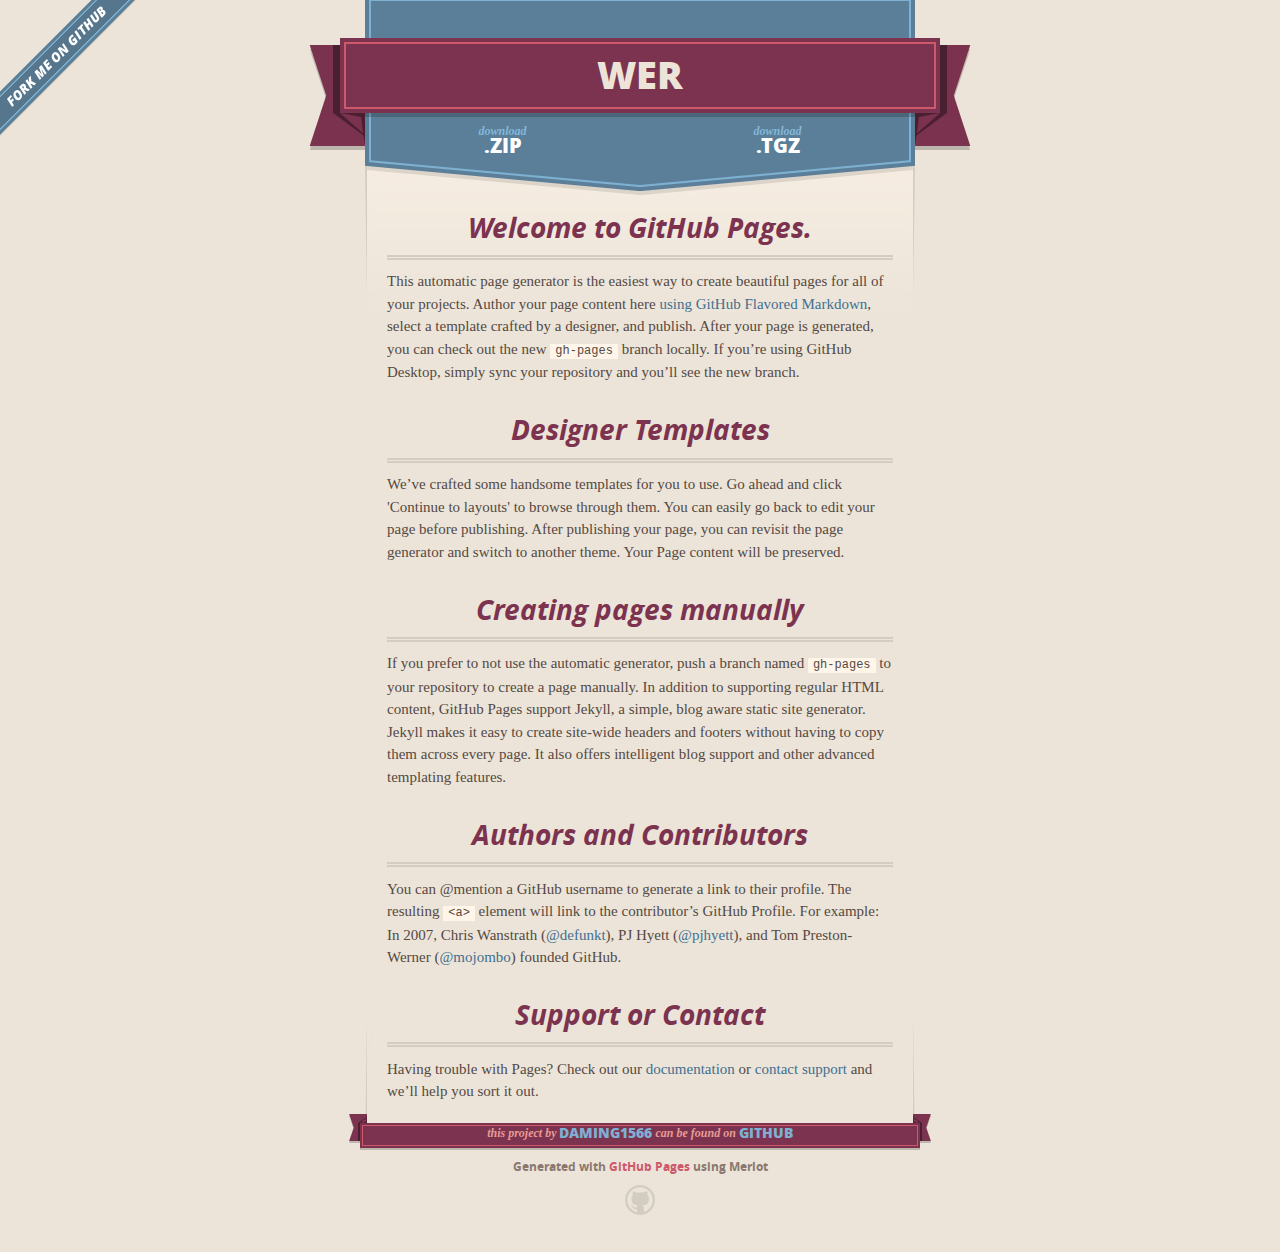
==== index.html @ cceaf855 "Create gh-pages branch via GitHub" ====
<!DOCTYPE html>
<html>
  <head>
    <meta charset='utf-8'>
    <meta http-equiv="X-UA-Compatible" content="chrome=1">
    <meta name="viewport" content="width=640">

    <link rel="stylesheet" href="stylesheets/core.css" media="screen">
    <link rel="stylesheet" href="stylesheets/mobile.css" media="handheld, only screen and (max-device-width:640px)">
    <link rel="stylesheet" href="stylesheets/github-light.css">

    <script type="text/javascript" src="javascripts/modernizr.js"></script>
    <script type="text/javascript" src="https://ajax.googleapis.com/ajax/libs/jquery/1.7.1/jquery.min.js"></script>
    <script type="text/javascript" src="javascripts/headsmart.min.js"></script>
    <script type="text/javascript">
      $(document).ready(function () {
        $('#main_content').headsmart()
      })
    </script>
    <title>Wer by daming1566</title>
  </head>

  <body>
    <a id="forkme_banner" href="https://github.com/daming1566/wer">View on GitHub</a>
    <div class="shell">

      <header>
        <span class="ribbon-outer">
          <span class="ribbon-inner">
            <h1>Wer</h1>
            <h2></h2>
          </span>
          <span class="left-tail"></span>
          <span class="right-tail"></span>
        </span>
      </header>

      <section id="downloads">
        <span class="inner">
          <a href="https://github.com/daming1566/wer/zipball/master" class="zip"><em>download</em> .ZIP</a><a href="https://github.com/daming1566/wer/tarball/master" class="tgz"><em>download</em> .TGZ</a>
        </span>
      </section>


      <span class="banner-fix"></span>


      <section id="main_content">
        <h3>
<a id="welcome-to-github-pages" class="anchor" href="#welcome-to-github-pages" aria-hidden="true"><span aria-hidden="true" class="octicon octicon-link"></span></a>Welcome to GitHub Pages.</h3>

<p>This automatic page generator is the easiest way to create beautiful pages for all of your projects. Author your page content here <a href="https://guides.github.com/features/mastering-markdown/">using GitHub Flavored Markdown</a>, select a template crafted by a designer, and publish. After your page is generated, you can check out the new <code>gh-pages</code> branch locally. If you’re using GitHub Desktop, simply sync your repository and you’ll see the new branch.</p>

<h3>
<a id="designer-templates" class="anchor" href="#designer-templates" aria-hidden="true"><span aria-hidden="true" class="octicon octicon-link"></span></a>Designer Templates</h3>

<p>We’ve crafted some handsome templates for you to use. Go ahead and click 'Continue to layouts' to browse through them. You can easily go back to edit your page before publishing. After publishing your page, you can revisit the page generator and switch to another theme. Your Page content will be preserved.</p>

<h3>
<a id="creating-pages-manually" class="anchor" href="#creating-pages-manually" aria-hidden="true"><span aria-hidden="true" class="octicon octicon-link"></span></a>Creating pages manually</h3>

<p>If you prefer to not use the automatic generator, push a branch named <code>gh-pages</code> to your repository to create a page manually. In addition to supporting regular HTML content, GitHub Pages support Jekyll, a simple, blog aware static site generator. Jekyll makes it easy to create site-wide headers and footers without having to copy them across every page. It also offers intelligent blog support and other advanced templating features.</p>

<h3>
<a id="authors-and-contributors" class="anchor" href="#authors-and-contributors" aria-hidden="true"><span aria-hidden="true" class="octicon octicon-link"></span></a>Authors and Contributors</h3>

<p>You can @mention a GitHub username to generate a link to their profile. The resulting <code>&lt;a&gt;</code> element will link to the contributor’s GitHub Profile. For example: In 2007, Chris Wanstrath (<a href="https://github.com/defunkt" class="user-mention">@defunkt</a>), PJ Hyett (<a href="https://github.com/pjhyett" class="user-mention">@pjhyett</a>), and Tom Preston-Werner (<a href="https://github.com/mojombo" class="user-mention">@mojombo</a>) founded GitHub.</p>

<h3>
<a id="support-or-contact" class="anchor" href="#support-or-contact" aria-hidden="true"><span aria-hidden="true" class="octicon octicon-link"></span></a>Support or Contact</h3>

<p>Having trouble with Pages? Check out our <a href="https://help.github.com/pages">documentation</a> or <a href="https://github.com/contact">contact support</a> and we’ll help you sort it out.</p>
      </section>

      <footer>
        <span class="ribbon-outer">
          <span class="ribbon-inner">
            <p>this project by <a href="https://github.com/daming1566">daming1566</a> can be found on <a href="https://github.com/daming1566/wer">GitHub</a></p>
          </span>
          <span class="left-tail"></span>
          <span class="right-tail"></span>
        </span>
        <p>Generated with <a href="https://pages.github.com">GitHub Pages</a> using Merlot</p>
        <span class="octocat"></span>
      </footer>

    </div>

    
  </body>
</html>
---- stylesheets/core.css ----
@import url("screen.css");
@import url("non-screen.css") handheld;
@import url("non-screen.css") only screen and (max-device-width:640px);
---- stylesheets/mobile.css ----
/* Generated by Font Squirrel (http://www.fontsquirrel.com) on February 9, 2012 */


@font-face {
  font-family: 'Open Sans';
  src: url('../fonts/opensans-regular-webfont.eot');
  src: url('../fonts/opensans-regular-webfont.eot?#iefix') format('embedded-opentype'),
       url('../fonts/opensans-regular-webfont.woff') format('woff'),
       url('../fonts/opensans-regular-webfont.ttf') format('truetype'),
       url('../fonts/opensans-regular-webfont.svg#OpenSansRegular') format('svg');
  font-weight: normal;
  font-style: normal;
}

@font-face {
  font-family: 'Open Sans';
  src: url('../fonts/opensans-italic-webfont.eot');
  src: url('../fonts/opensans-italic-webfont.eot?#iefix') format('embedded-opentype'),
       url('../fonts/opensans-italic-webfont.woff') format('woff'),
       url('../fonts/opensans-italic-webfont.ttf') format('truetype'),
       url('../fonts/opensans-italic-webfont.svg#OpenSansItalic') format('svg');
  font-weight: normal;
  font-style: italic;
}

@font-face {
  font-family: 'Open Sans';
  src: url('../fonts/opensans-bold-webfont.eot');
  src: url('../fonts/opensans-bold-webfont.eot?#iefix') format('embedded-opentype'),
       url('../fonts/opensans-bold-webfont.woff') format('woff'),
       url('../fonts/opensans-bold-webfont.ttf') format('truetype'),
       url('../fonts/opensans-bold-webfont.svg#OpenSansBold') format('svg');
  font-weight: bold;
  font-style: normal;
}

@font-face {
  font-family: 'Open Sans';
  src: url('../fonts/opensans-bolditalic-webfont.eot');
  src: url('../fonts/opensans-bolditalic-webfont.eot?#iefix') format('embedded-opentype'),
       url('../fonts/opensans-bolditalic-webfont.woff') format('woff'),
       url('../fonts/opensans-bolditalic-webfont.ttf') format('truetype'),
       url('../fonts/opensans-bolditalic-webfont.svg#OpenSansBoldItalic') format('svg');
  font-weight: bold;
  font-style: italic;
}

@font-face {
  font-family: 'Open Sans';
  src: url('../fonts/opensans-extrabold-webfont.eot');
  src: url('../fonts/opensans-extrabold-webfont.eot?#iefix') format('embedded-opentype'),
       url('../fonts/opensans-extrabold-webfont.woff') format('woff'),
       url('../fonts/opensans-extrabold-webfont.ttf') format('truetype'),
       url('../fonts/opensans-extrabold-webfont.svg#OpenSansExtrabold') format('svg');
  font-weight: bolder;
  font-style: normal;
}


/* http://meyerweb.com/eric/tools/css/reset/ 
   v2.0 | 20110126
   License: none (public domain)
*/

html, body, div, span, applet, object, iframe,
h1, h2, h3, h4, h5, h6, p, blockquote, pre,
a, abbr, acronym, address, big, cite, code,
del, dfn, em, img, ins, kbd, q, s, samp,
small, strike, strong, sub, sup, tt, var,
b, u, i, center,
dl, dt, dd, ol, ul, li,
fieldset, form, label, legend,
table, caption, tbody, tfoot, thead, tr, th, td,
article, aside, canvas, details, embed, 
figure, figcaption, footer, header, hgroup, 
menu, nav, output, ruby, section, summary,
time, mark, audio, video {
  margin: 0;
  padding: 0;
  border: 0;
  font-size: 100%;
  font: inherit;
  vertical-align: baseline;
}
/* HTML5 display-role reset for older browsers */
article, aside, details, figcaption, figure, 
footer, header, hgroup, menu, nav, section {
  display: block;
}
body {
  line-height: 1;
}
ol, ul {
  list-style: none;
}
blockquote, q {
  quotes: none;
}
blockquote:before, blockquote:after,
q:before, q:after {
  content: '';
  content: none;
}
table {
  border-collapse: collapse;
  border-spacing: 0;
}

header, footer, section {
  display: block;
  position: relative;
}

/* STYLES */

div.shell {
  display: block;
  width: 640px;
  margin: 0 auto;
}

a#forkme_banner {
  display: none;
}

/* header */

header {
  position: relative;
  z-index: 2;
  margin: 0;
  max-width: 640px;
  top: 51px;
}

header span.ribbon-inner {
  position: relative;
  display: block;
  background-color: #cd596b;
  border: 8px solid #7c334f;
  padding: 6px;
  z-index: 1;
}

header span.left-tail, header span.right-tail {
  position: relative;
  display: block;
  width: 19px;
  height: 10px;
  background: transparent url(../images/ribbon-tail-sprite-2x.png) 0 0 no-repeat;
  position: absolute;
  bottom: -10px;
  z-index: 0;
}

header span.left-tail {
  background-position: 0 0;
  left: 0;
}

header span.right-tail {
  background-position: -19px 0;
  right: 0;
}

header h1 {
  background-color: #7c334f;
  font-size: 2em;
  font-weight: bolder;
  font-style: normal;
  text-transform: uppercase;
  color: #ece4d8;
  text-align: center;
  line-height:1;  
  padding: 14px 20px 0;
}

header h2 {
  background-color: #7c334f;
  font: bold italic .85em/1.5 Georgia, Times, “Times New Roman”, serif;
  color: #e69b95;
  padding-bottom: 14px;
  margin-top: -3px;
  text-align: center;
}

section#downloads {
  position: relative;
  display: block;
  height: 171px;
  width: 602px;
  padding-bottom: 150px;
  margin: 51px auto -250px;
  z-index: 1;
  background: transparent url(../images/shield.png) center 0 no-repeat;
}

section#downloads a {
  display: none;
}

span.banner-fix {
  background: transparent url(../images/shield-fallback.png) center top no-repeat;
  display: block;
  height: 31px;
  position: absolute;
  width: 640px;
  top: 20px;

}

section#main_content {
  z-index: 2;
  padding: 20px 40px 0;
  min-height:185px;
}

/* footer */

footer {
  background: none;
  padding-top: 104px;
  margin: -94px auto 40px;
  max-width:640px;
  text-align: center;
}

footer span.ribbon-outer {
  display: block;
  position: relative;
  border-bottom: 2px solid #bdb6ad;
}

footer span.ribbon-inner {
  position: relative;
  display: block;
  background-color: #cd596b;
  border: 8px solid #7c334f;
  padding: 6px;
  z-index: 1;
}

footer p {
  font-family: 'Open Sans', sans-serif;
  font-weight: bold;
  font-size: .6em;
  color: #8b786f;
}

footer a {
  color: #cd596b;
}

footer span.ribbon-inner p {
  background-color: #7c334f;
  margin: 0;
  color: #e69b95;
  font: bold italic 22px/1 Georgia, Times, “Times New Roman”, serif;
  height: auto;
  line-height: 1.1;
  padding: 20px 0px 10px;
}

footer span.ribbon-inner a {
  display: block;
  position: relative;
  bottom: 0;
  color: #7eb0d2;
  font-family: 'Open Sans', sans-serif;
  text-transform: uppercase;
  font-style: normal;
  font-weight: bolder;
  font-size: 38px;
  padding-bottom: 10px;
}

footer span.ribbon-inner a:hover {
  color: #7eb0d2;
}

footer span.left-tail, footer span.right-tail {
  position: relative;
  display: block;
  width: 23px;
  height: 126px;
  background: transparent url(../images/small-ribbon-tail-sprite-2x.png) 0 0 no-repeat;
  position: absolute;
  top: -126px;
  z-index: 0;
}

footer span.left-tail {
  background-position: 0 0;
  left: 0;
}

footer span.right-tail {
  background-position: -23px 0;
  right: 0;
}

footer span.octocat {
  background: transparent url(../images/octocat-2x.png) 0 0 no-repeat;
  display: block;
  width: 60px;
  height: 60px;
  margin: 20px auto 0;}

/* content */

body {
  background: #ece4d8;
  font: normal normal 30px/1.5 Georgia, Palatino,” Palatino Linotype”, Times, “Times New Roman”, serif;
  color: #544943;
  -webkit-font-smoothing: antialiased;
}

a, a:hover {
  color: #417090;
}

a {
  text-decoration: none;
}

a:hover {
  text-decoration: underline;
}

h1,h2,h3,h4,h5,h6 {
  font-family: 'Open Sans', sans-serif;
  font-weight: bold;
}

p {
  margin: .7em 0 0;
}

strong {
  font-weight: bold;
}

em {
  font-style: italic;
}

ol {
  margin: .7em 0;
  list-style-type: decimal;
  padding-left: 1.35em;
}

ul {
  margin: .7em 0;
  padding-left: 1.35em;
}

ul li {
  padding-left: 20px;
  background: transparent url(../images/chevron-2x.png) left 15px no-repeat;
}

blockquote {
  font-family: 'Open Sans', sans-serif;
  margin: 20px 0;
  color: #8b786f;
  padding-left: 1.35em;
  background: transparent url('../images/blockquote-gfx-2x.png') 0 8px no-repeat;
}

img {
  -webkit-box-shadow: 0px 4px 0px #bdb6ad;
  -moz-box-shadow: 0px 4px 0px #bdb6ad;
  box-shadow: 0px 4px 0px #bdb6ad;
  border: 4px solid #fff6e9;
  max-width: 556px;
}

hr {
  border: none;
  outline: none;
  height: 42px;
  background: transparent url('../images/hr-2x.jpg') center center repeat-x;
  margin: 0 0 20px;
}

code {
  background: #fff6e9;
  font: normal normal .9em/1.7 "Lucida Sans Typewriter", "Lucida Console", Monaco, "Bitstream Vera Sans Mono", monospace;
  padding: 0 5px 1px;
}

pre {
  margin: 10px 0 20px;
  padding: .7em;
  background: #fff6e9;
  border-bottom: 4px solid #bdb6ad;
  font: normal normal .9em/1.7 "Lucida Sans Typewriter", "Lucida Console", Monaco, "Bitstream Vera Sans Mono", monospace;
  overflow: auto;
}

table {
  background: #fff6e9;
  display: table;
  width: 100%;
  border-collapse: separate;
  border-bottom: 4px solid #bdb6ad;
  margin: 10px 0;
}

tr {
  display: table-row;
}

th {
  display: table-cell;
  padding: 2px 10px;
  border: solid #ece4d8;
  border-width: 0 4px 4px 0;
  color: #cd596b;
  font-family: 'Open Sans', sans-serif;
  font-weight: bold;
  font-size: .85em;
}

td {
  display: table-cell;
  padding: 0 .7em;
  border: solid #ece4d8;
  border-width: 0 4px 4px 0;
}

td:last-child, th:last-child {
  border-right: none;
}

tr:last-child td {
  border-bottom: none;
}

dl {
  margin: .7em 0 20px;
}

dt {
  font-family: 'Open Sans', sans-serif;
  font-weight: bold;
}

dd {
  padding-left: 1.35em;
}

dd p:first-child {
  margin-top: 0;
}

/* Content based headers */

#main_content > .header-level-1:first-child,
#main_content > .header-level-2:first-child,
#main_content > .header-level-3:first-child,
#main_content > .header-level-4:first-child,
#main_content > .header-level-5:first-child,
#main_content > .header-level-6:first-child {
  margin-top: 0;
}

.header-level-1 {
  font-size: 1.85em;
  border-bottom: .2em double #d3ccc1;
  color: #7c334f;
  text-align: center;
  font-style: italic;
  margin: 1.1em 0 .38em;
  line-height: 1.2;
  padding-bottom: 10px
}

.header-level-2 {
  font-size: 1.58em;
  color: #7c334f;
  margin: .95em 0 .5em;
  border-bottom: .1em solid #D3CCC1;
  line-height: 1.2;
  padding-bottom: 10px
}

.header-level-3 {
  margin: 20px 0 10px;
  font-size: 1.45em;
}

.header-level-4 {
  margin: .6em 0;
  font-size: 1.2em;
  color: #cd596b;
}

.header-level-5 {
  margin: .7em 0;
  font-size: 1em;
  color: #8b786f;
}

.header-level-6 {
  margin: .8em 0;
  font-size: .85em;
  font-style: italic;
}
---- stylesheets/github-light.css ----
/*
The MIT License (MIT)

Copyright (c) 2016 GitHub, Inc.

Permission is hereby granted, free of charge, to any person obtaining a copy
of this software and associated documentation files (the "Software"), to deal
in the Software without restriction, including without limitation the rights
to use, copy, modify, merge, publish, distribute, sublicense, and/or sell
copies of the Software, and to permit persons to whom the Software is
furnished to do so, subject to the following conditions:

The above copyright notice and this permission notice shall be included in all
copies or substantial portions of the Software.

THE SOFTWARE IS PROVIDED "AS IS", WITHOUT WARRANTY OF ANY KIND, EXPRESS OR
IMPLIED, INCLUDING BUT NOT LIMITED TO THE WARRANTIES OF MERCHANTABILITY,
FITNESS FOR A PARTICULAR PURPOSE AND NONINFRINGEMENT. IN NO EVENT SHALL THE
AUTHORS OR COPYRIGHT HOLDERS BE LIABLE FOR ANY CLAIM, DAMAGES OR OTHER
LIABILITY, WHETHER IN AN ACTION OF CONTRACT, TORT OR OTHERWISE, ARISING FROM,
OUT OF OR IN CONNECTION WITH THE SOFTWARE OR THE USE OR OTHER DEALINGS IN THE
SOFTWARE.

*/

.pl-c /* comment */ {
  color: #969896;
}

.pl-c1 /* constant, variable.other.constant, support, meta.property-name, support.constant, support.variable, meta.module-reference, markup.raw, meta.diff.header */,
.pl-s .pl-v /* string variable */ {
  color: #0086b3;
}

.pl-e /* entity */,
.pl-en /* entity.name */ {
  color: #795da3;
}

.pl-smi /* variable.parameter.function, storage.modifier.package, storage.modifier.import, storage.type.java, variable.other */,
.pl-s .pl-s1 /* string source */ {
  color: #333;
}

.pl-ent /* entity.name.tag */ {
  color: #63a35c;
}

.pl-k /* keyword, storage, storage.type */ {
  color: #a71d5d;
}

.pl-s /* string */,
.pl-pds /* punctuation.definition.string, string.regexp.character-class */,
.pl-s .pl-pse .pl-s1 /* string punctuation.section.embedded source */,
.pl-sr /* string.regexp */,
.pl-sr .pl-cce /* string.regexp constant.character.escape */,
.pl-sr .pl-sre /* string.regexp source.ruby.embedded */,
.pl-sr .pl-sra /* string.regexp string.regexp.arbitrary-repitition */ {
  color: #183691;
}

.pl-v /* variable */ {
  color: #ed6a43;
}

.pl-id /* invalid.deprecated */ {
  color: #b52a1d;
}

.pl-ii /* invalid.illegal */ {
  color: #f8f8f8;
  background-color: #b52a1d;
}

.pl-sr .pl-cce /* string.regexp constant.character.escape */ {
  font-weight: bold;
  color: #63a35c;
}

.pl-ml /* markup.list */ {
  color: #693a17;
}

.pl-mh /* markup.heading */,
.pl-mh .pl-en /* markup.heading entity.name */,
.pl-ms /* meta.separator */ {
  font-weight: bold;
  color: #1d3e81;
}

.pl-mq /* markup.quote */ {
  color: #008080;
}

.pl-mi /* markup.italic */ {
  font-style: italic;
  color: #333;
}

.pl-mb /* markup.bold */ {
  font-weight: bold;
  color: #333;
}

.pl-md /* markup.deleted, meta.diff.header.from-file */ {
  color: #bd2c00;
  background-color: #ffecec;
}

.pl-mi1 /* markup.inserted, meta.diff.header.to-file */ {
  color: #55a532;
  background-color: #eaffea;
}

.pl-mdr /* meta.diff.range */ {
  font-weight: bold;
  color: #795da3;
}

.pl-mo /* meta.output */ {
  color: #1d3e81;
}
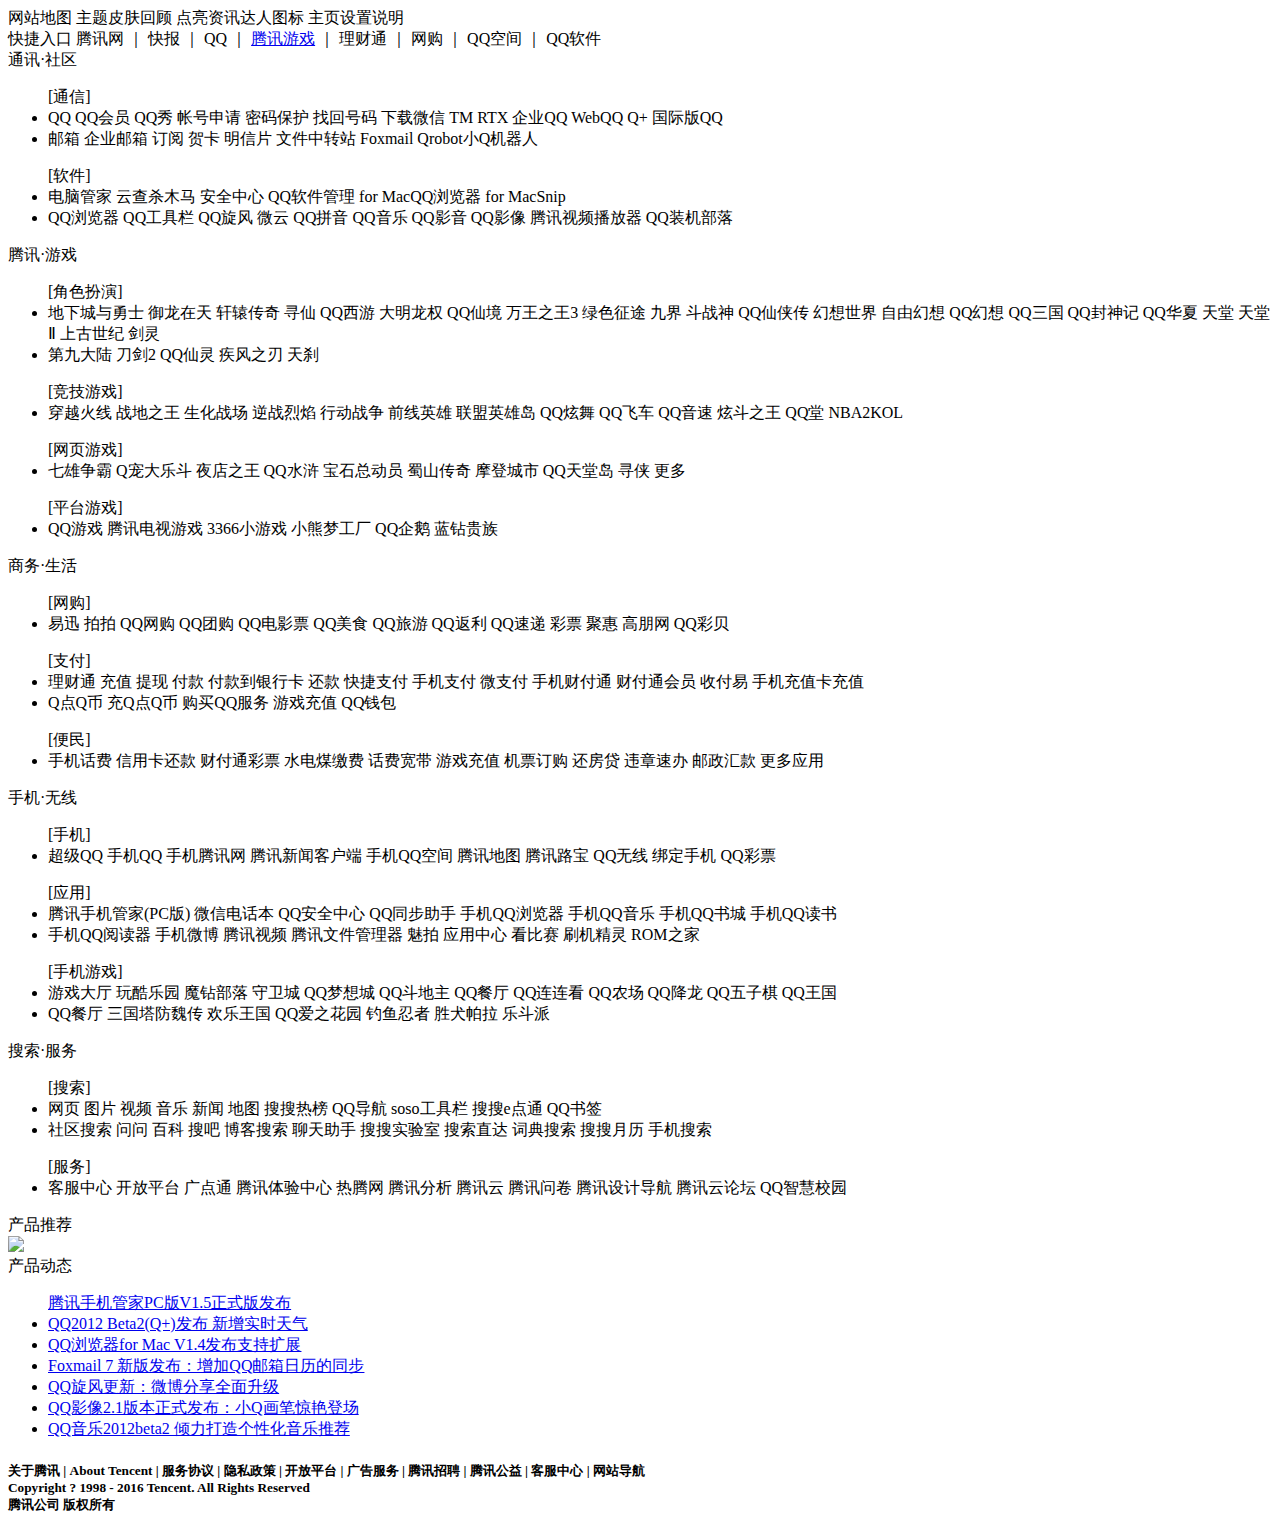
==== commit 6c27d60c: "Update index.html" ====
--- a/index.html
+++ b/index.html
@@ -4,10 +4,9 @@
     <meta charset='utf-8'>
     <meta http-equiv="X-UA-Compatible" content="chrome=1">
     <meta name="viewport" content="width=640">
-
-    <link rel="stylesheet" href="stylesheets/core.css" media="screen">
-    <link rel="stylesheet" href="stylesheets/mobile.css" media="handheld, only screen and (max-device-width:640px)">
-    <link rel="stylesheet" href="stylesheets/github-light.css">
+<title>tab</title>
+    <link rel="stylesheet" href="stylesheets/tab.css" media="screen">
+    
 
     <script type="text/javascript" src="javascripts/modernizr.js"></script>
     <script type="text/javascript" src="https://ajax.googleapis.com/ajax/libs/jquery/1.7.1/jquery.min.js"></script>
@@ -21,71 +20,100 @@
   </head>
 
   <body>
-    <a id="forkme_banner" href="https://github.com/daming1566/wer">View on GitHub</a>
-    <div class="shell">
 
-      <header>
-        <span class="ribbon-outer">
-          <span class="ribbon-inner">
-            <h1>Wer</h1>
-            <h2></h2>
-          </span>
-          <span class="left-tail"></span>
-          <span class="right-tail"></span>
-        </span>
-      </header>
+ <div class="body">
+ <div class="nav">网站地图 主题皮肤回顾 点亮资讯达人图标 主页设置说明</div>
+  <div class="subnav">快捷入口 腾讯网 ｜ 快报 ｜ QQ ｜ <a href="homepage.html">腾讯游戏</a> ｜ 理财通 ｜ 网购 ｜ QQ空间 ｜ QQ软件</div>
+  <div class="main_a">
+<div class="column_a">
+<div class="column_title">通讯·社区</div></div>
+<ul>[通信] 
+<li>QQ QQ会员 QQ秀 帐号申请 密码保护 找回号码 下载微信 TM RTX 企业QQ WebQQ Q+ 国际版QQ</li>
+<li> 邮箱 企业邮箱 订阅 贺卡 明信片 文件中转站 Foxmail Qrobot小Q机器人</li></ul>
+<ul>[软件] 
+<li>电脑管家 云查杀木马 安全中心 QQ软件管理 for MacQQ浏览器 for MacSnip</li>
+<li> QQ浏览器 QQ工具栏 QQ旋风 微云 QQ拼音 QQ音乐 QQ影音 QQ影像 腾讯视频播放器 QQ装机部落
+</li></ul>
+</div>
+<div class="main_b">
+<div class="column_b">
+<div class="column_title">腾讯·游戏</div></div>
+<ul>[角色扮演] 
+<li>地下城与勇士 御龙在天 轩辕传奇 寻仙 QQ西游 大明龙权 QQ仙境 万王之王3 绿色征途 九界 斗战神 QQ仙侠传 幻想世界 自由幻想 QQ幻想 QQ三国 QQ封神记 QQ华夏 天堂 天堂Ⅱ 上古世纪 剑灵  </li>
+<li> 第九大陆 刀剑2 QQ仙灵 疾风之刃 天刹</li></ul>
+<ul>[竞技游戏] 
+<li>穿越火线 战地之王 生化战场 逆战烈焰 行动战争 前线英雄 联盟英雄岛 QQ炫舞 QQ飞车 QQ音速 炫斗之王 QQ堂 NBA2KOL
+</li></ul>
+<ul>[网页游戏]
+<li>七雄争霸 Q宠大乐斗 夜店之王 QQ水浒 宝石总动员 蜀山传奇 摩登城市 QQ天堂岛 寻侠 更多</li></ul>
+<ul>[平台游戏]
+<li>QQ游戏 腾讯电视游戏 3366小游戏 小熊梦工厂 QQ企鹅 蓝钻贵族
+</li></ul></div>
+<div class="main_c">
+<div class="column_c">
+<div class="column_title">商务·生活</div></div>
+<ul>[网购]
+<li>易迅 拍拍 QQ网购 QQ团购 QQ电影票 QQ美食 QQ旅游 QQ返利 QQ速递 彩票 聚惠 高朋网 QQ彩贝</li></ul>
+<ul>[支付]
+<li>理财通 充值 提现 付款 付款到银行卡 还款 快捷支付 手机支付  微支付 手机财付通 财付通会员 收付易 手机充值卡充值</li>
+<li>Q点Q币 充Q点Q币 购买QQ服务 游戏充值 QQ钱包</li></ul>
+<ul>[便民]
+<li>手机话费 信用卡还款 财付通彩票 水电煤缴费 话费宽带 游戏充值 机票订购 还房贷 违章速办 邮政汇款 更多应用</li></div>
+<div class="main_d">
+<div class="column_d">
+<div class="column_title">手机·无线</div></div>
+<ul>[手机]
+<li>超级QQ 手机QQ 手机腾讯网 腾讯新闻客户端 手机QQ空间 腾讯地图 腾讯路宝 QQ无线 绑定手机 QQ彩票</li></ul>
+<ul>[应用]
+<li>腾讯手机管家(PC版) 微信电话本 QQ安全中心 QQ同步助手 手机QQ浏览器 手机QQ音乐 手机QQ书城 手机QQ读书</li>
 
-      <section id="downloads">
-        <span class="inner">
-          <a href="https://github.com/daming1566/wer/zipball/master" class="zip"><em>download</em> .ZIP</a><a href="https://github.com/daming1566/wer/tarball/master" class="tgz"><em>download</em> .TGZ</a>
-        </span>
-      </section>
+<li>手机QQ阅读器 手机微博 腾讯视频 腾讯文件管理器 魅拍 应用中心 看比赛 刷机精灵 ROM之家</li></ul>
+<ul>[手机游戏]
+<li>游戏大厅 玩酷乐园 魔钻部落 守卫城 QQ梦想城 QQ斗地主 QQ餐厅 QQ连连看 QQ农场 QQ降龙 QQ五子棋 QQ王国
+</li>
+<li>QQ餐厅 三国塔防魏传 欢乐王国 QQ爱之花园 钓鱼忍者 胜犬帕拉 乐斗派</li>
+</ul>
+</div>
+<div class="main_e">
+<div class="column_e">
+<div class="column_title">搜索·服务</div></div>
+<ul>[搜索]
+<li>网页 图片 视频 音乐 新闻 地图 搜搜热榜 QQ导航 soso工具栏 搜搜e点通 QQ书签 </li>
+<li>社区搜索 问问 百科 搜吧 博客搜索 聊天助手 搜搜实验室 搜索直达 词典搜索 搜搜月历 手机搜索</li></ul>
+<ul>[服务]
+<li>客服中心 开放平台 广点通 腾讯体验中心 热腾网 腾讯分析 腾讯云 腾讯问卷 腾讯设计导航 腾讯云论坛 QQ智慧校园</li>
+</div>
+<div class="hot">产品推荐</div>
+<img src="images/mapAio.jpg">
+<div class="news">
+<div class="news_title">产品动态</div>
+<ul><a href="#">腾讯手机管家PC版V1.5正式版发布</a>
+<li><a href="#">QQ2012 Beta2(Q+)发布 新增实时天气</a></li>
+<li><a href="#">QQ浏览器for Mac V1.4发布支持扩展</a></li>
+<li><a href="#">Foxmail 7 新版发布：增加QQ邮箱日历的同步</a></li>
+<li><a href="#">QQ旋风更新：微博分享全面升级</a></li>
+<li><a href="#">QQ影像2.1版本正式发布：小Q画笔惊艳登场</a></li>
+<li><a href="#">QQ音乐2012beta2 倾力打造个性化音乐推荐</a></li>
+</ul>
+</div>
+<div class="border"></div>
+<h5>关于腾讯 | About Tencent | 服务协议 | 隐私政策 | 开放平台 | 广告服务 | 腾讯招聘 | 腾讯公益 | 客服中心 | 网站导航 <br/>
+
+Copyright ? 1998 - 2016 Tencent. All Rights Reserved<br/>
+
+腾讯公司 版权所有 </h5>
 
 
-      <span class="banner-fix"></span>
 
 
-      <section id="main_content">
-        <h3>
-<a id="welcome-to-github-pages" class="anchor" href="#welcome-to-github-pages" aria-hidden="true"><span aria-hidden="true" class="octicon octicon-link"></span></a>Welcome to GitHub Pages.</h3>
 
-<p>This automatic page generator is the easiest way to create beautiful pages for all of your projects. Author your page content here <a href="https://guides.github.com/features/mastering-markdown/">using GitHub Flavored Markdown</a>, select a template crafted by a designer, and publish. After your page is generated, you can check out the new <code>gh-pages</code> branch locally. If you’re using GitHub Desktop, simply sync your repository and you’ll see the new branch.</p>
 
-<h3>
-<a id="designer-templates" class="anchor" href="#designer-templates" aria-hidden="true"><span aria-hidden="true" class="octicon octicon-link"></span></a>Designer Templates</h3>
 
-<p>We’ve crafted some handsome templates for you to use. Go ahead and click 'Continue to layouts' to browse through them. You can easily go back to edit your page before publishing. After publishing your page, you can revisit the page generator and switch to another theme. Your Page content will be preserved.</p>
 
-<h3>
-<a id="creating-pages-manually" class="anchor" href="#creating-pages-manually" aria-hidden="true"><span aria-hidden="true" class="octicon octicon-link"></span></a>Creating pages manually</h3>
 
-<p>If you prefer to not use the automatic generator, push a branch named <code>gh-pages</code> to your repository to create a page manually. In addition to supporting regular HTML content, GitHub Pages support Jekyll, a simple, blog aware static site generator. Jekyll makes it easy to create site-wide headers and footers without having to copy them across every page. It also offers intelligent blog support and other advanced templating features.</p>
-
-<h3>
-<a id="authors-and-contributors" class="anchor" href="#authors-and-contributors" aria-hidden="true"><span aria-hidden="true" class="octicon octicon-link"></span></a>Authors and Contributors</h3>
-
-<p>You can @mention a GitHub username to generate a link to their profile. The resulting <code>&lt;a&gt;</code> element will link to the contributor’s GitHub Profile. For example: In 2007, Chris Wanstrath (<a href="https://github.com/defunkt" class="user-mention">@defunkt</a>), PJ Hyett (<a href="https://github.com/pjhyett" class="user-mention">@pjhyett</a>), and Tom Preston-Werner (<a href="https://github.com/mojombo" class="user-mention">@mojombo</a>) founded GitHub.</p>
-
-<h3>
-<a id="support-or-contact" class="anchor" href="#support-or-contact" aria-hidden="true"><span aria-hidden="true" class="octicon octicon-link"></span></a>Support or Contact</h3>
-
-<p>Having trouble with Pages? Check out our <a href="https://help.github.com/pages">documentation</a> or <a href="https://github.com/contact">contact support</a> and we’ll help you sort it out.</p>
-      </section>
-
-      <footer>
-        <span class="ribbon-outer">
-          <span class="ribbon-inner">
-            <p>this project by <a href="https://github.com/daming1566">daming1566</a> can be found on <a href="https://github.com/daming1566/wer">GitHub</a></p>
-          </span>
-          <span class="left-tail"></span>
-          <span class="right-tail"></span>
-        </span>
-        <p>Generated with <a href="https://pages.github.com">GitHub Pages</a> using Merlot</p>
-        <span class="octocat"></span>
-      </footer>
-
-    </div>
-
+</div>
+ </body>
+ </html>
     
   </body>
 </html>
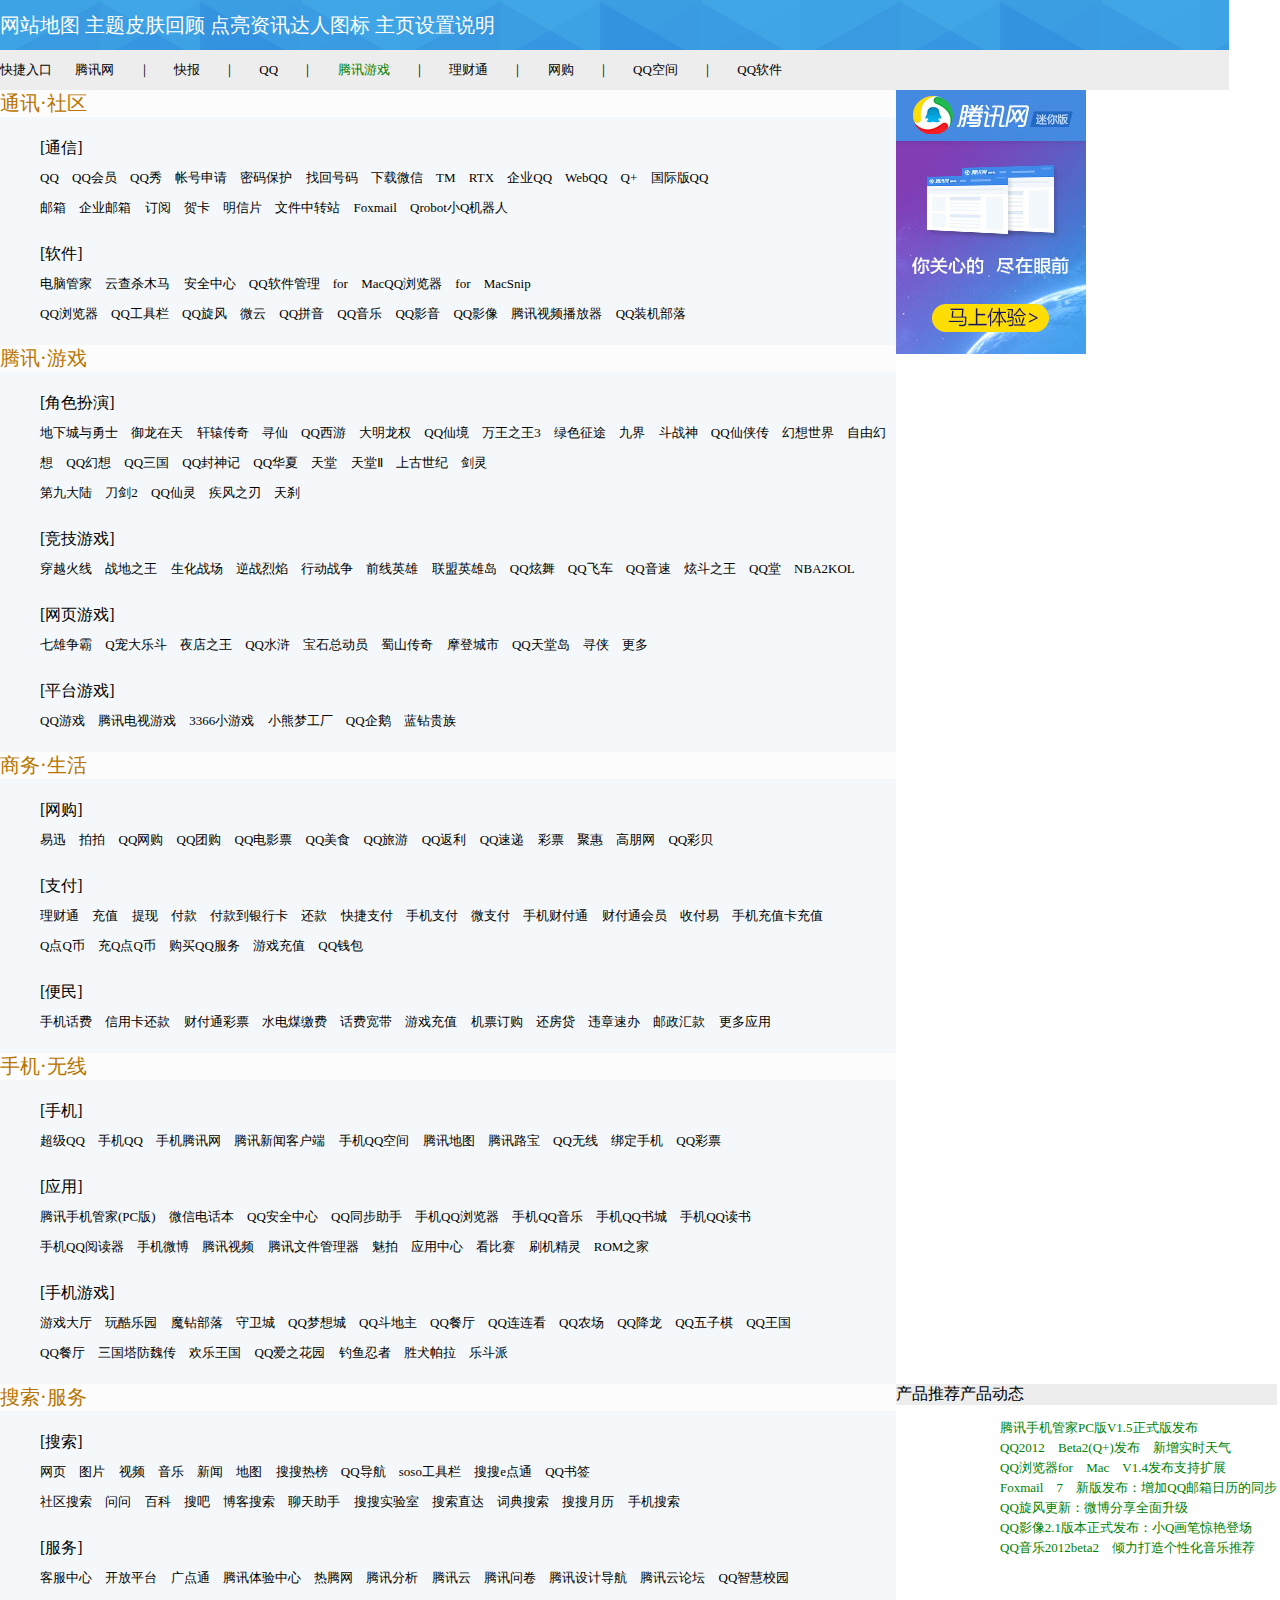
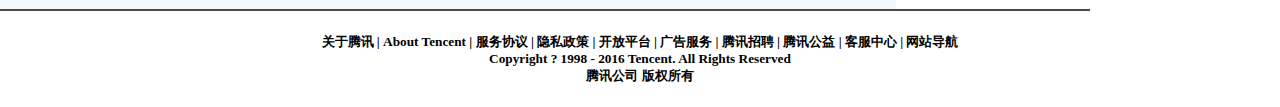
==== commit e0d47470: "Update index.html" ====
--- a/index.html
+++ b/index.html
@@ -1,3 +1,4 @@
+
 <!DOCTYPE html>
 <html>
   <head>
@@ -103,17 +104,6 @@
 
 腾讯公司 版权所有 </h5>
 
-
-
-
-
-
-
-
-
 </div>
- </body>
- </html>
-    
   </body>
 </html>
--- a/stylesheets/tab.css
+++ b/stylesheets/tab.css
@@ -0,0 +1,112 @@
+body{margin:0;padding:0}
+a:link{color:green}
+     a:visited{color:purple}
+     a:hover{color:red}
+.body{width:100%;
+      height:100%}
+	  a{text-decoration:none}
+.nav{width:96%;
+    height:10%;
+     background:url(../images/nav_pic.png);
+	word-spacing:80;
+	 font-size:20px;
+	 line-height:50px;
+	 color:white;
+	 padding-left:50;
+	 }
+.subnav{width:96%;
+        height:5%;
+		background:#ededed;
+		padding-left:50;
+		word-spacing:20px;
+		font-size:13px;
+		line-height:40px;}
+.main_a  {width:70%;
+        height:40%;
+		background:#f5f8fa;
+		float:left;
+		margin-left:50;}
+.column_a {
+	      width:100%;
+           background:#fcfcfc;}
+.column_title{margin-left:40;
+               font-size:20px;
+		      color:#b87500;}
+		  
+ul{line-height:30px;
+   word-spacing:10px;
+   }
+ul li{display:inline-block;
+display:block;
+font-size:13px;}
+.main_b{width:70%;
+        height:65%;
+		background:#f5f8fa;
+		float:left;
+		margin-left:50;}
+.column_b{
+	      width:100%;
+           background:#fcfcfc;}
+.main_c{width:70%;
+        height:48%;
+		background:#f5f8fa;
+		float:left;
+		margin-left:50;}
+.column_c{
+	      width:100%;
+           background:#fcfcfc;}
+.main_d{width:70%;
+        height:50%;
+		background:#f5f8fa;
+		float:left;
+		margin-left:50;}
+.column_d{
+	      width:100%;
+           background:#fcfcfc;}
+.main_e{width:70%;
+        height:35%;
+		background:#f5f8fa;
+		float:left;
+		margin-left:50;}
+.column_e{
+	      width:100%;
+           background:#fcfcfc;}
+.main_d{width:70%;
+        height:35%;
+		background:#f5f8fa;
+		float:left;
+		margin-left:50;}
+.column_d{
+	      width:100%;
+           background:#fcfcfc;}
+.hot{width:170;
+     padding:10;
+	 float:left;
+	 margin-top:-1230;
+	 margin-left:20;
+      background:#ededed;}
+img{margin-left:20;
+    margin-top:80}
+.news{width:170;
+     height:500;
+	 float:left;
+	 margin-top:-850;
+	 margin-left:20;
+     }
+.news_title{width:100%;
+            padding:10;
+			 background:#ededed;}
+.news ul{font-size:13px;
+        position:relative;
+		right:40;
+		line-height:20px;}
+.border{position:relative;
+        top:50;
+		left:50;
+	    border:1px solid #494949;
+        width:85%;
+     	clear:both;
+		}
+h5{text-align:center;
+   margin-top:100;}
+
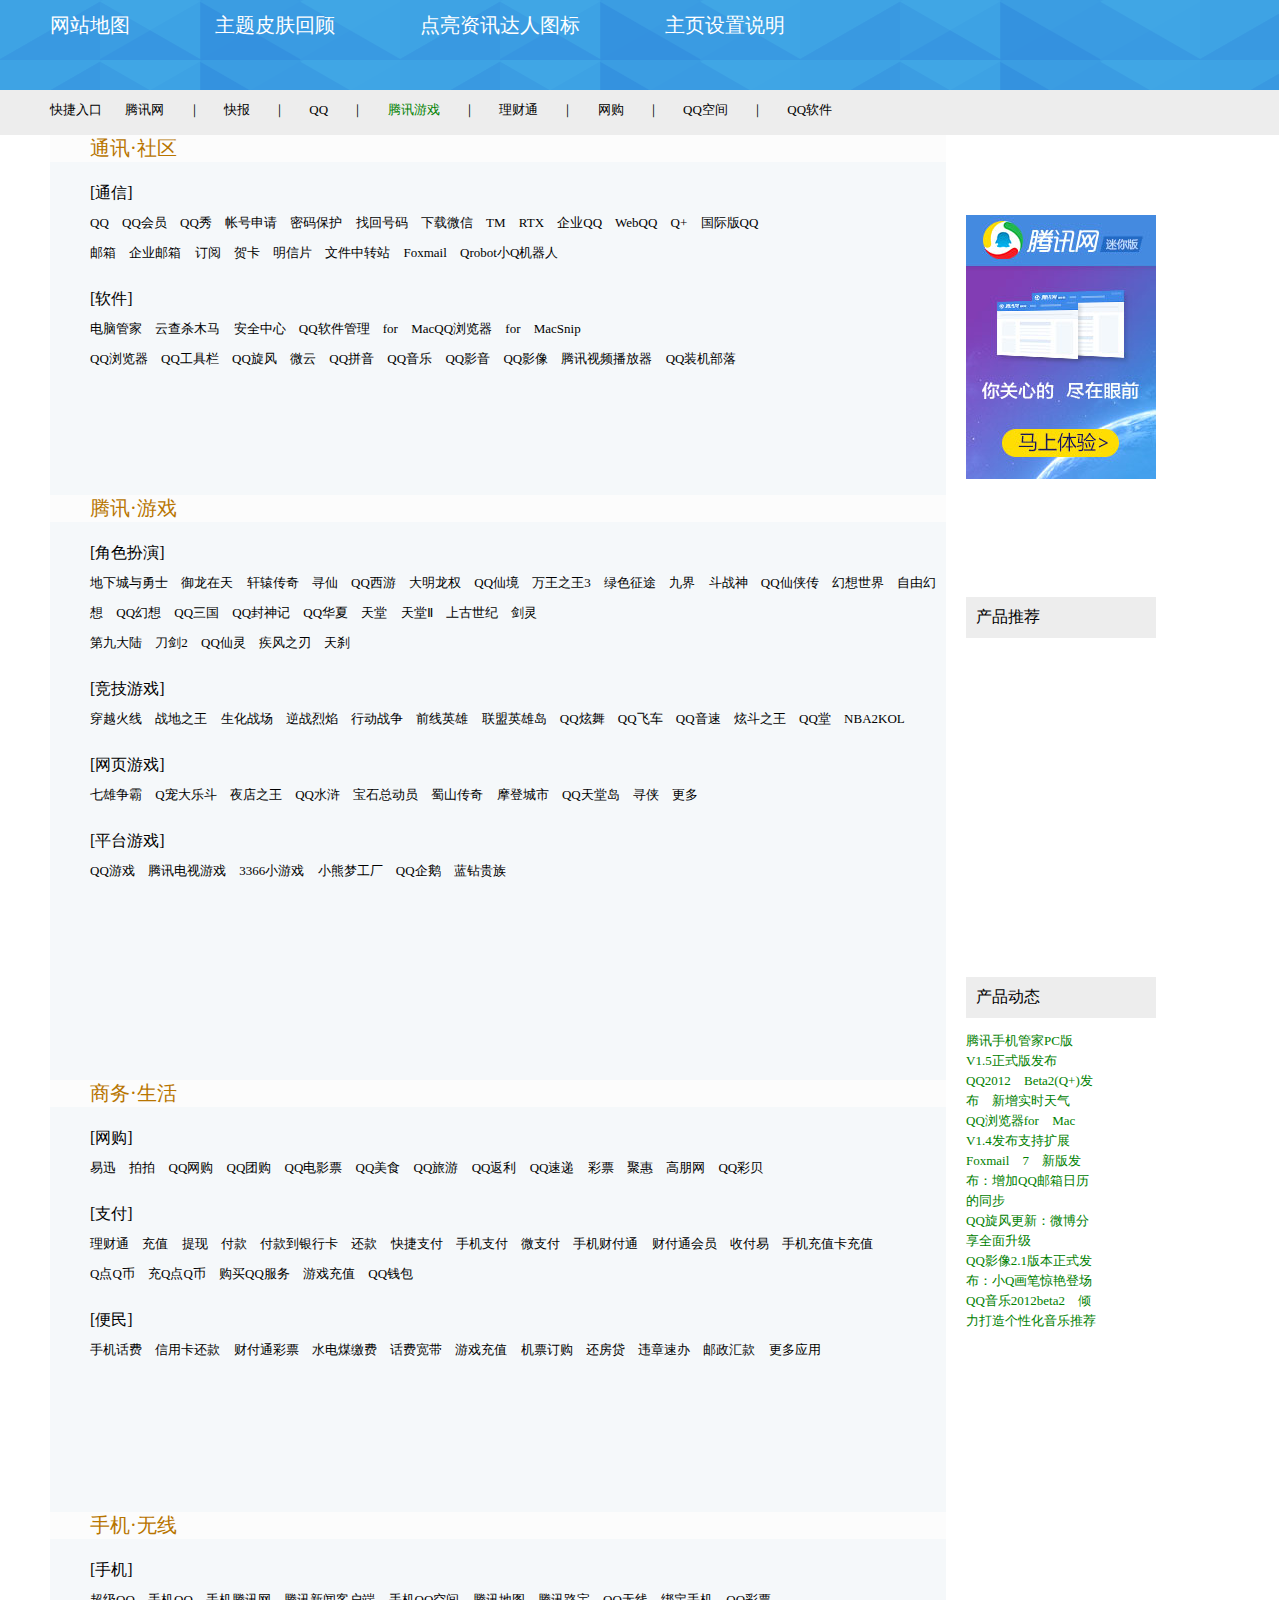
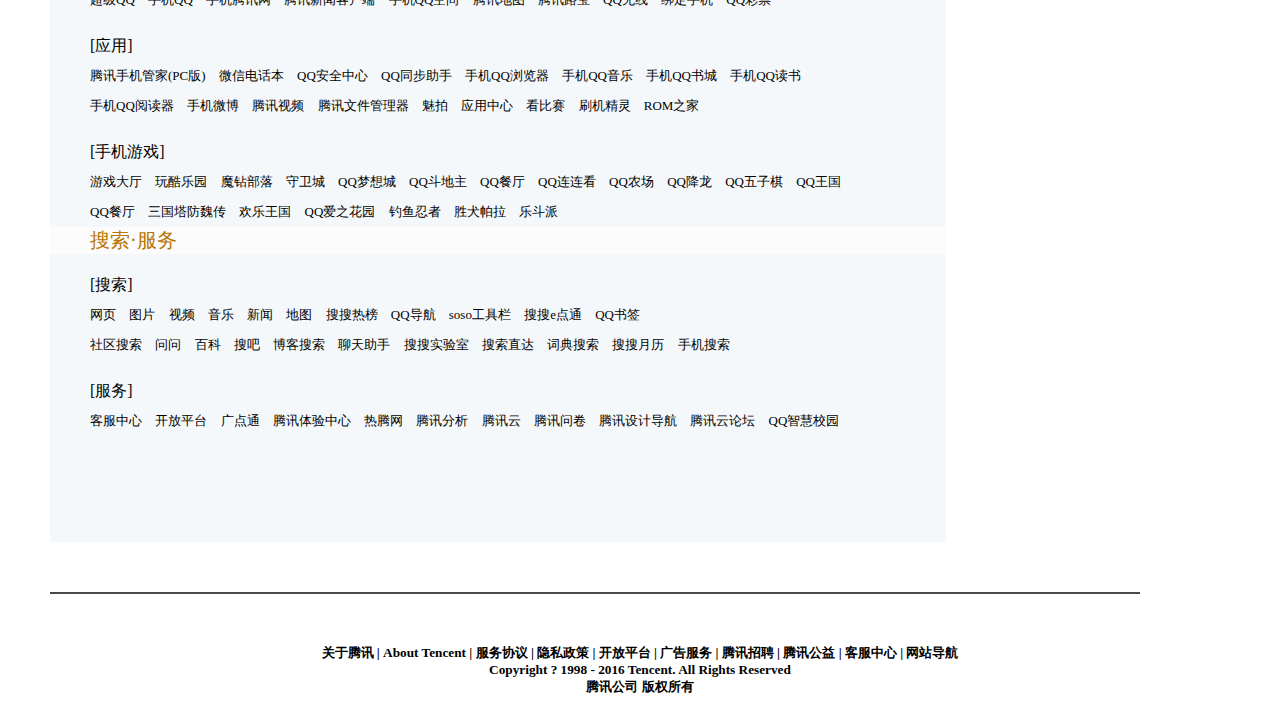
==== commit c69cb6e3: "Update index.html" ====
--- a/index.html
+++ b/index.html
@@ -1,28 +1,11 @@
+<html>
+<head>
 
-<!DOCTYPE html>
-<html>
-  <head>
-    <meta charset='utf-8'>
-    <meta http-equiv="X-UA-Compatible" content="chrome=1">
-    <meta name="viewport" content="width=640">
 <title>tab</title>
-    <link rel="stylesheet" href="stylesheets/tab.css" media="screen">
-    
-
-    <script type="text/javascript" src="javascripts/modernizr.js"></script>
-    <script type="text/javascript" src="https://ajax.googleapis.com/ajax/libs/jquery/1.7.1/jquery.min.js"></script>
-    <script type="text/javascript" src="javascripts/headsmart.min.js"></script>
-    <script type="text/javascript">
-      $(document).ready(function () {
-        $('#main_content').headsmart()
-      })
-    </script>
-    <title>Wer by daming1566</title>
-  </head>
-
-  <body>
-
- <div class="body">
+<link type="text/css" href="css/tab.css" rel="stylesheet"/>
+</head>
+ <body>
+ <div class="container">
  <div class="nav">网站地图 主题皮肤回顾 点亮资讯达人图标 主页设置说明</div>
   <div class="subnav">快捷入口 腾讯网 ｜ 快报 ｜ QQ ｜ <a href="homepage.html">腾讯游戏</a> ｜ 理财通 ｜ 网购 ｜ QQ空间 ｜ QQ软件</div>
   <div class="main_a">
@@ -104,6 +87,7 @@
 
 腾讯公司 版权所有 </h5>
 
+
 </div>
-  </body>
-</html>
+ </body>
+ </html>
--- a/css/tab.css
+++ b/css/tab.css
@@ -0,0 +1,112 @@
+body{margin:0;padding:0}
+a:link{color:green}
+     a:visited{color:purple}
+     a:hover{color:red}
+.container{width:100%;
+      overflow: hidden;}
+	  a{text-decoration:none}
+.nav{width:96%;
+    height:10%;
+     background:url(../images/nav_pic.png);
+	word-spacing:80;
+	 font-size:20px;
+	 line-height:50px;
+	 color:white;
+	 padding-left:50;
+	 }
+.subnav{width:96%;
+        height:5%;
+		background:#ededed;
+		padding-left:50;
+		word-spacing:20px;
+		font-size:13px;
+		line-height:40px;}
+.main_a  {width:70%;
+        height:40%;
+		background:#f5f8fa;
+		float:left;
+		margin-left:50;}
+.column_a {
+	      width:100%;
+           background:#fcfcfc;}
+.column_title{margin-left:40;
+               font-size:20px;
+		      color:#b87500;}
+		  
+ul{line-height:30px;
+   word-spacing:10px;
+   }
+ul li{display:inline-block;
+display:block;
+font-size:13px;}
+.main_b{width:70%;
+        height:65%;
+		background:#f5f8fa;
+		float:left;
+		margin-left:50;}
+.column_b{
+	      width:100%;
+           background:#fcfcfc;}
+.main_c{width:70%;
+        height:48%;
+		background:#f5f8fa;
+		float:left;
+		margin-left:50;}
+.column_c{
+	      width:100%;
+           background:#fcfcfc;}
+.main_d{width:70%;
+        height:50%;
+		background:#f5f8fa;
+		float:left;
+		margin-left:50;}
+.column_d{
+	      width:100%;
+           background:#fcfcfc;}
+.main_e{width:70%;
+        height:35%;
+		background:#f5f8fa;
+		float:left;
+		margin-left:50;}
+.column_e{
+	      width:100%;
+           background:#fcfcfc;}
+.main_d{width:70%;
+        height:35%;
+		background:#f5f8fa;
+		float:left;
+		margin-left:50;}
+.column_d{
+	      width:100%;
+           background:#fcfcfc;}
+.hot{width:170;
+     padding:10;
+	 float:left;
+	 margin-top:-1230;
+	 margin-left:20;
+      background:#ededed;}
+img{margin-left:20;
+    margin-top:80}
+.news{width:170;
+     height:500;
+	 float:left;
+	 margin-top:-850;
+	 margin-left:20;
+     }
+.news_title{width:100%;
+            padding:10;
+			 background:#ededed;}
+.news ul{font-size:13px;
+        position:relative;
+		right:40;
+		line-height:20px;}
+.border{position:relative;
+        top:50;
+		left:50;
+	    border:1px solid #494949;
+        width:85%;
+     	clear:both;
+		}
+h5{text-align:center;
+   margin-top:100;}
+
